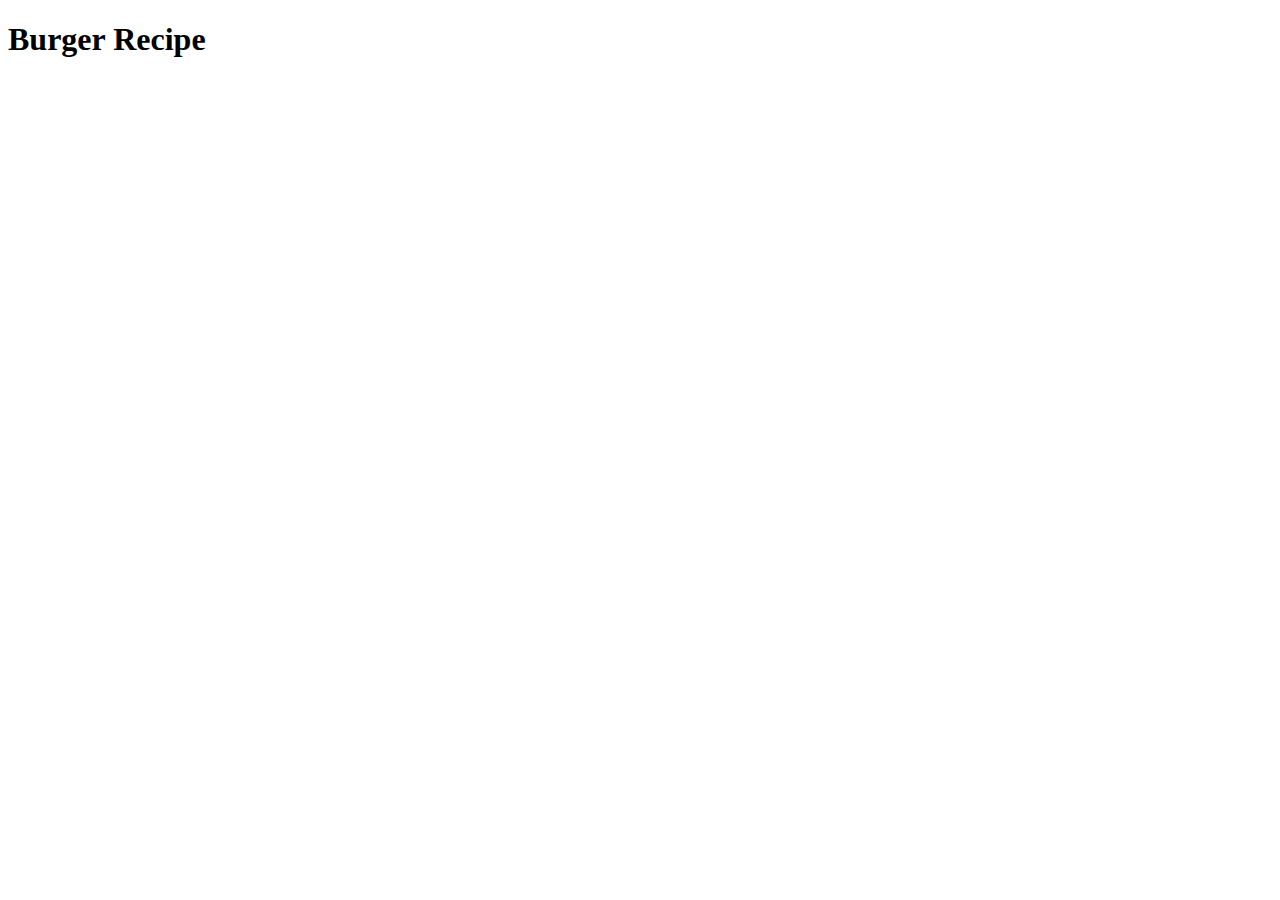
==== recipes/burger.html @ 17804714 "Added burger.html and linked it to index.html" ====
<!DOCTYPE html>
<html lang="en">
  <head>
    <meta charset="UTF-8">
    <meta http-equiv="X-UA-Compatible" content="IE=edge">
    <meta name="viewport" content="width=device-width, initial-scale=1.0">
    <title>Burger Recipe</title>
  </head>
  <body>
    <h1>Burger Recipe</h1>
  </body>
</html>
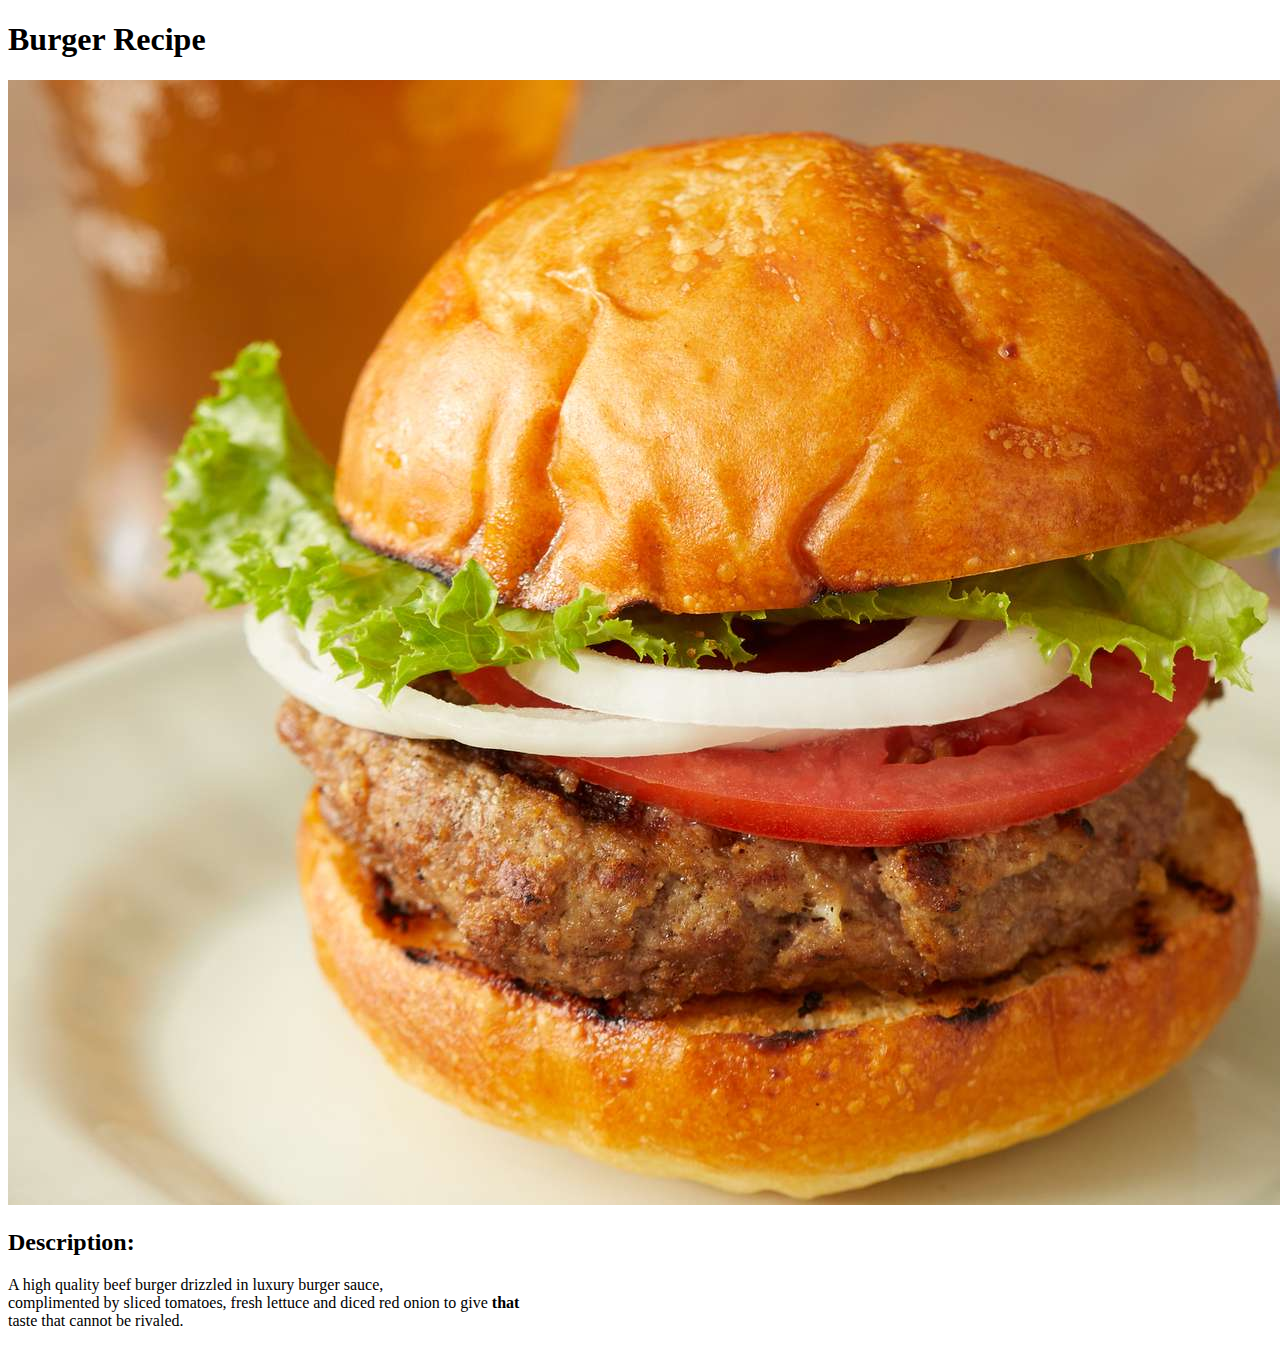
==== commit 8b5944ca: "Added recipe photo and description in burger.html" ====
--- a/recipes/burger.html
+++ b/recipes/burger.html
@@ -8,5 +8,11 @@
   </head>
   <body>
     <h1>Burger Recipe</h1>
+    <img src="../images/burger.jpeg" alt="Photo of a tasty burger">
+    <h2>Description:</h2>
+    <p>A high quality beef burger drizzled in luxury burger sauce, <br>complimented by
+        sliced tomatoes, fresh lettuce and diced red onion to give <strong>that</strong><br>
+        taste that cannot be rivaled.
+    </p>
   </body>
 </html>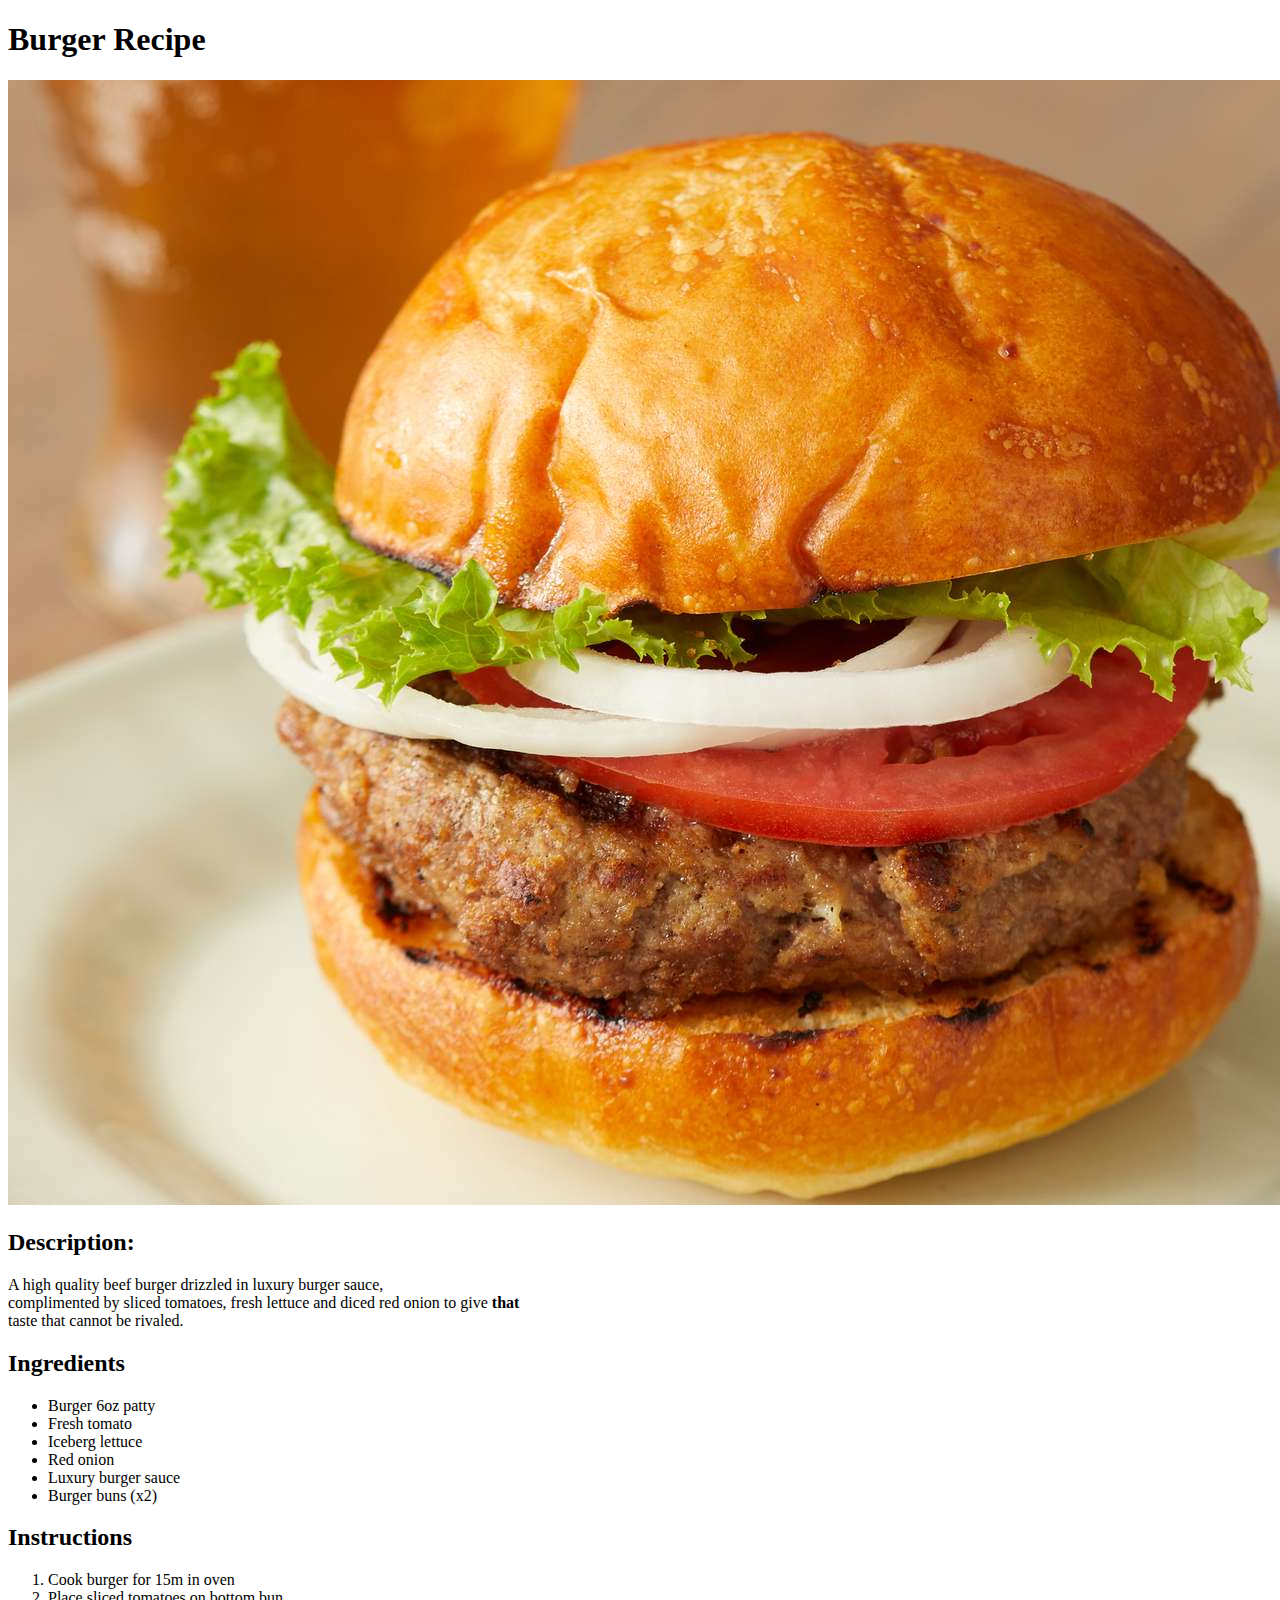
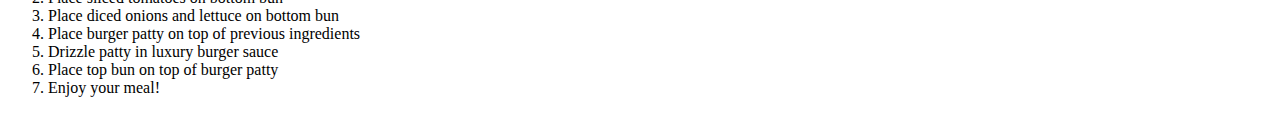
==== commit ef535657: "Added burger ingredients and cooking instructions in burger.html" ====
--- a/recipes/burger.html
+++ b/recipes/burger.html
@@ -9,10 +9,32 @@
   <body>
     <h1>Burger Recipe</h1>
     <img src="../images/burger.jpeg" alt="Photo of a tasty burger">
+
     <h2>Description:</h2>
     <p>A high quality beef burger drizzled in luxury burger sauce, <br>complimented by
         sliced tomatoes, fresh lettuce and diced red onion to give <strong>that</strong><br>
         taste that cannot be rivaled.
     </p>
+
+    <h2>Ingredients</h2>
+    <ul>
+      <li>Burger 6oz patty</li>
+      <li>Fresh tomato</li>
+      <li>Iceberg lettuce</li>
+      <li>Red onion</li>
+      <li>Luxury burger sauce</li>
+      <li>Burger buns (x2)</li>
+    </ul>
+
+    <h2>Instructions</h2>
+    <ol>
+      <li>Cook burger for 15m in oven</li>
+      <li>Place sliced tomatoes on bottom bun</li>
+      <li>Place diced onions and lettuce on bottom bun</li>
+      <li>Place burger patty on top of previous ingredients</li>
+      <li>Drizzle patty in luxury burger sauce</li>
+      <li>Place top bun on top of burger patty</li>
+      <li>Enjoy your meal!</li>
+    </ol>
   </body>
 </html>